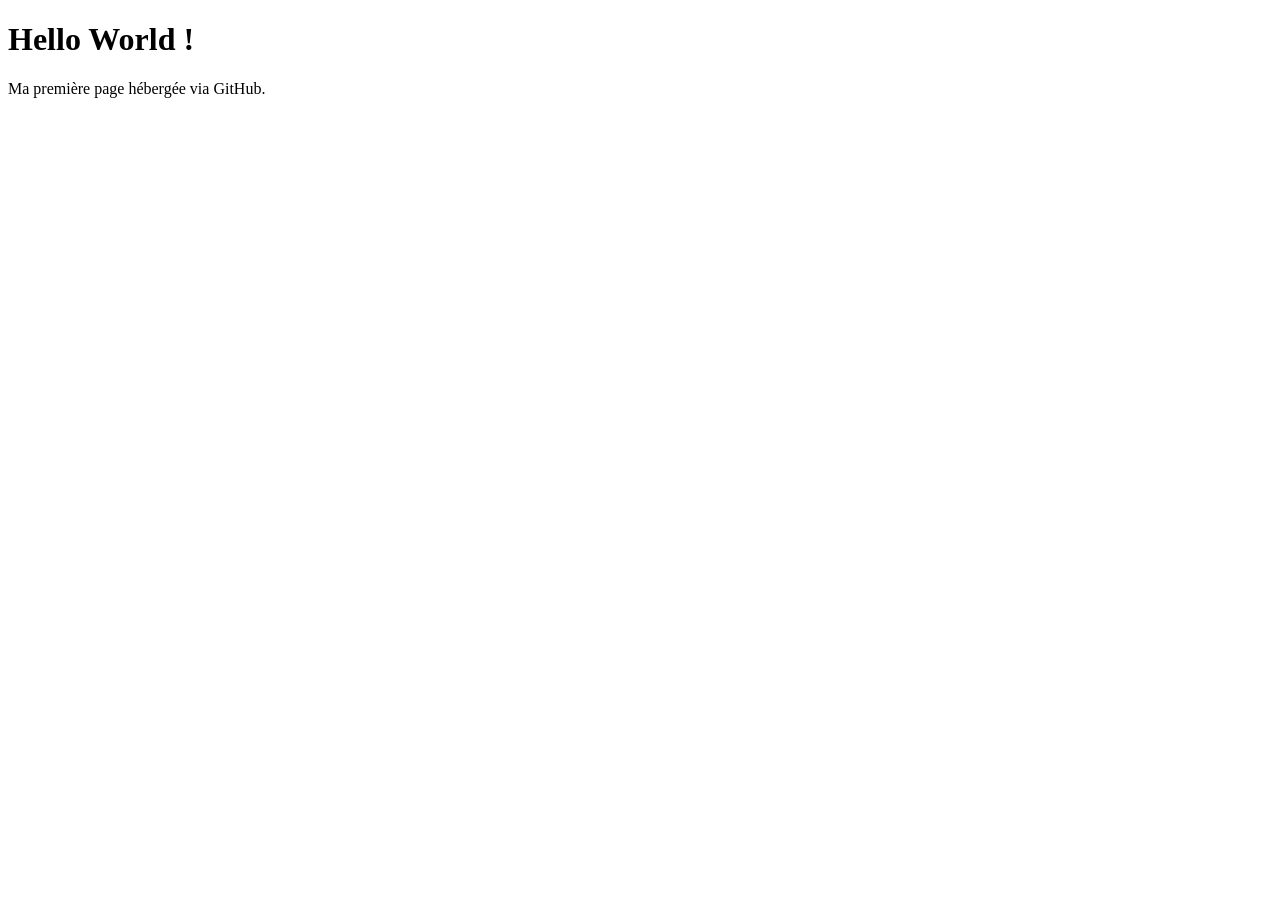
==== index.html @ 26445dfd "Create index.html" ====
<!DOCTYPE html>
<html lang="fr">
<head>
    <meta charset="UTF-8">
    <title>Mon Site - @mlvn777</title>
</head>
<body>
    <h1>Hello World !</h1>
    <p>Ma première page hébergée via GitHub.</p>
</body>
</html>
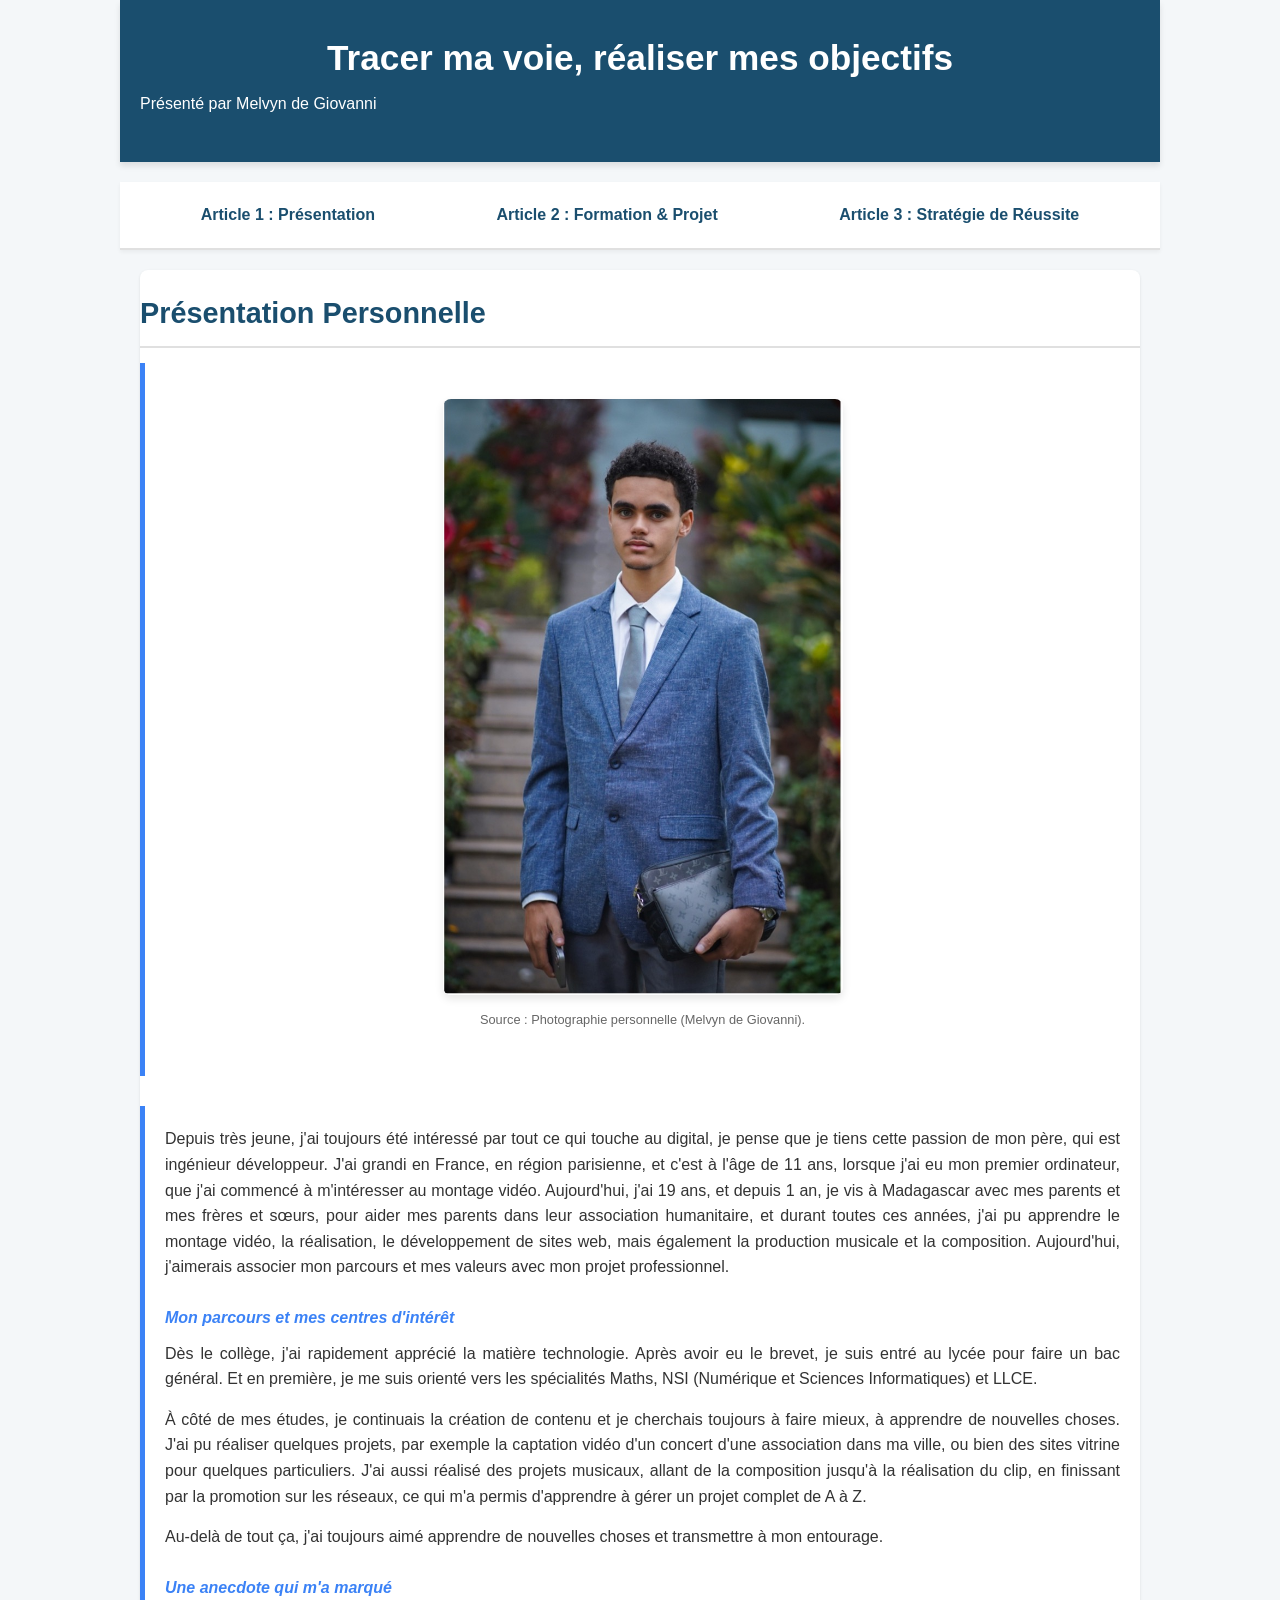
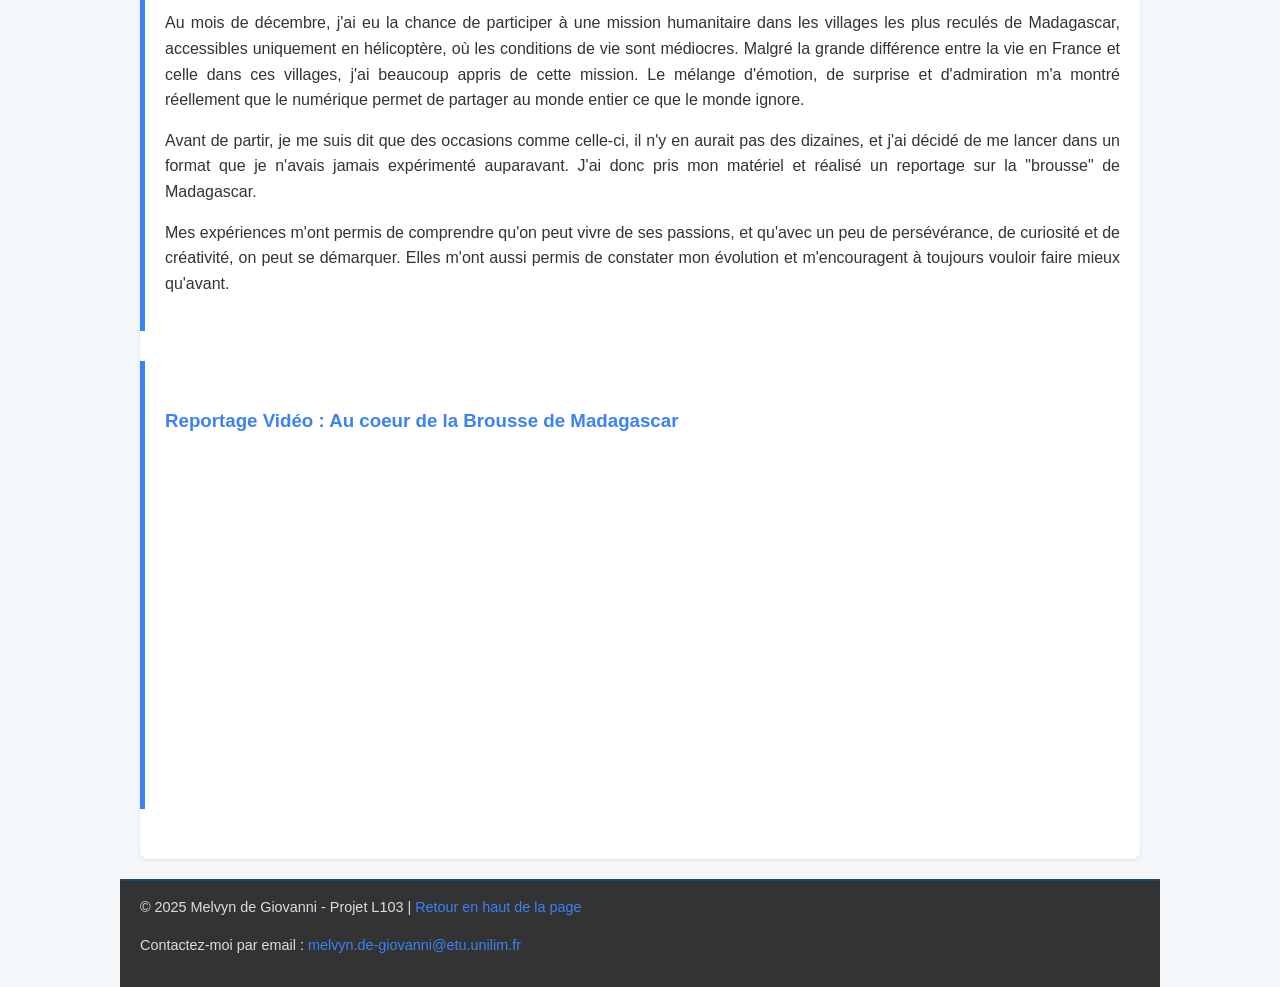
==== commit 75d11ae2: "Add files via upload" ====
--- a/index.html
+++ b/index.html
@@ -1,11 +1,138 @@
 <!DOCTYPE html>
 <html lang="fr">
-<head>
-    <meta charset="UTF-8">
-    <title>Mon Site - @mlvn777</title>
-</head>
-<body>
-    <h1>Hello World !</h1>
-    <p>Ma première page hébergée via GitHub.</p>
-</body>
+  <head>
+    <meta charset="utf-8" />
+    <title>Melvyn de Giovanni - Accueil & Article 1</title>
+    <link rel="stylesheet" href="style.css" />
+    <link rel="icon" type="image/png" href="medias/linternet.png" />
+  </head>
+
+  <body>
+    <header>
+      <h1>Tracer ma voie, réaliser mes objectifs</h1>
+      <p>Présenté par Melvyn de Giovanni</p>
+    </header>
+
+    <nav>
+      <ul>
+        <li><a href="index.html">Article 1 : Présentation</a></li>
+        <li><a href="article2.html">Article 2 : Formation & Projet</a></li>
+        <li><a href="article3.html">Article 3 : Stratégie de Réussite</a></li>
+      </ul>
+    </nav>
+
+    <section>
+      <a id="article1"></a>
+      <h2>Présentation Personnelle</h2>
+
+      <article>
+        <figure>
+          <img
+            id="image-1"
+            src="medias/image_1.jpg"
+            alt="Portrait de Melvyn de Giovanni en costume bleu"
+          />
+
+          <figcaption>
+            Source : Photographie personnelle (Melvyn de Giovanni).
+          </figcaption>
+        </figure>
+      </article>
+
+      <article>
+        <p>
+          Depuis très jeune, j'ai toujours été intéressé par tout ce qui touche
+          au digital, je pense que je tiens cette passion de mon père, qui est
+          ingénieur développeur. J'ai grandi en France, en région parisienne, et
+          c'est à l'âge de 11 ans, lorsque j'ai eu mon premier ordinateur, que
+          j'ai commencé à m'intéresser au montage vidéo. Aujourd'hui, j'ai 19
+          ans, et depuis 1 an, je vis à Madagascar avec mes parents et mes
+          frères et sœurs, pour aider mes parents dans leur association
+          humanitaire, et durant toutes ces années, j'ai pu apprendre le montage
+          vidéo, la réalisation, le développement de sites web, mais également
+          la production musicale et la composition. Aujourd'hui, j'aimerais
+          associer mon parcours et mes valeurs avec mon projet professionnel.
+        </p>
+
+        <h4>Mon parcours et mes centres d'intérêt</h4>
+        <p>
+          Dès le collège, j'ai rapidement apprécié la matière technologie. Après
+          avoir eu le brevet, je suis entré au lycée pour faire un bac général.
+          Et en première, je me suis orienté vers les spécialités Maths, NSI
+          (Numérique et Sciences Informatiques) et LLCE.
+        </p>
+
+        <p>
+          À côté de mes études, je continuais la création de contenu et je
+          cherchais toujours à faire mieux, à apprendre de nouvelles choses.
+          J'ai pu réaliser quelques projets, par exemple la captation vidéo d'un
+          concert d'une association dans ma ville, ou bien des sites vitrine
+          pour quelques particuliers. J'ai aussi réalisé des projets musicaux,
+          allant de la composition jusqu'à la réalisation du clip, en finissant
+          par la promotion sur les réseaux, ce qui m'a permis d'apprendre à
+          gérer un projet complet de A à Z.
+        </p>
+
+        <p>
+          Au-delà de tout ça, j'ai toujours aimé apprendre de nouvelles choses
+          et transmettre à mon entourage.
+        </p>
+
+        <h4>Une anecdote qui m'a marqué</h4>
+        <p>
+          Au mois de décembre, j'ai eu la chance de participer à une mission
+          humanitaire dans les villages les plus reculés de Madagascar,
+          accessibles uniquement en hélicoptère, où les conditions de vie sont
+          médiocres. Malgré la grande différence entre la vie en France et celle
+          dans ces villages, j'ai beaucoup appris de cette mission. Le mélange
+          d'émotion, de surprise et d'admiration m'a montré réellement que le
+          numérique permet de partager au monde entier ce que le monde ignore.
+        </p>
+
+        <p>
+          Avant de partir, je me suis dit que des occasions comme celle-ci, il
+          n'y en aurait pas des dizaines, et j'ai décidé de me lancer dans un
+          format que je n'avais jamais expérimenté auparavant. J'ai donc pris
+          mon matériel et réalisé un reportage sur la "brousse" de Madagascar.
+        </p>
+
+        <p>
+          Mes expériences m'ont permis de comprendre qu'on peut vivre de ses
+          passions, et qu'avec un peu de persévérance, de curiosité et de
+          créativité, on peut se démarquer. Elles m'ont aussi permis de
+          constater mon évolution et m'encouragent à toujours vouloir faire
+          mieux qu'avant.
+        </p>
+      </article>
+      <article>
+        <a id="video-externe"></a>
+        <h3>Reportage Vidéo : Au coeur de la Brousse de Madagascar</h3>
+        <div style="text-align: center; margin-bottom: 20px">
+          <iframe
+            width="560"
+            height="315"
+            src="https://www.youtube.com/embed/q-FvTgVx8nc?si=jCD6-zGF_3jzUpAq"
+            title="YouTube video player"
+            frameborder="0"
+            allow="accelerometer; autoplay; clipboard-write; encrypted-media; gyroscope; picture-in-picture; web-share"
+            referrerpolicy="strict-origin-when-cross-origin"
+            allowfullscreen
+          ></iframe>
+        </div>
+      </article>
+    </section>
+
+    <footer>
+      <p>
+        &#169; 2025 Melvyn de Giovanni - Projet L103 |
+        <a href="#article1">Retour en haut de la page</a>
+      </p>
+      <p>
+        Contactez-moi par email :
+        <a href="mailto:melvyn.de-giovanni@etu.unilim.fr"
+          >melvyn.de-giovanni@etu.unilim.fr</a
+        >
+      </p>
+    </footer>
+  </body>
 </html>
--- a/style.css
+++ b/style.css
@@ -0,0 +1,198 @@
+/* Réinitialisation de base : supprime les marges et paddings par défaut des navigateurs */
+body,
+h1,
+h2,
+h3,
+h4,
+p,
+ul,
+ol,
+li,
+table {
+  margin: 0;
+  padding: 0;
+}
+
+/* Style appliqué à l'ensemble du BODY pour définir l'apparence générale du site */
+body {
+  font-family: "Segoe UI", Tahoma, Geneva, Verdana, sans-serif;
+  line-height: 1.6;
+  color: #333;
+  background-color: #f4f7f9;
+  font-size: 16px;
+}
+
+/* pour centrer le contenu et limiter la largeur sur grands écrans */
+header,
+nav,
+section,
+footer {
+  max-width: 1000px;
+  margin-left: auto;
+  margin-right: auto;
+  padding: 0 20px;
+}
+
+/* HEADER : En-tête de la page */
+header {
+  background-color: #1a4e6e;
+  color: #ffffff;
+  padding: 30px 20px;
+  text-align: center;
+  box-shadow: 0 4px 6px rgba(0, 0, 0, 0.1);
+  margin-bottom: 20px;
+}
+
+header h1 {
+  font-size: 2.2em;
+  margin-bottom: 5px;
+}
+
+/* Barre de navigation */
+nav {
+  background-color: #ffffff;
+  border-bottom: 2px solid #e0e0e0;
+  margin-bottom: 20px;
+  box-shadow: 0 2px 4px rgba(0, 0, 0, 0.05); /* petite ombre */
+}
+
+nav ul {
+  list-style: none;
+  display: flex; /* pour aligner les liens horizontalement */
+  justify-content: space-around;
+  padding: 10px 0;
+}
+
+nav a {
+  text-decoration: none;
+  color: #1a4e6e;
+  font-weight: bold;
+  padding: 10px 15px;
+  display: block;
+  transition: background-color 0.3s, color 0.3s; /* Transition pour l'effet hover */
+}
+
+/* Effet au survol des liens de navigation */
+nav a:hover {
+  background-color: #3b82f6; /* Couleur au survol */
+  color: #ffffff;
+  border-radius: 4px;
+}
+
+/* Conteneur principal des articles */
+section {
+  padding: 20px 0;
+  background-color: #ffffff;
+  border-radius: 8px; /* Bords arrondis */
+  box-shadow: 0 1px 3px rgba(0, 0, 0, 0.1); /* Ombre */
+  margin-bottom: 20px;
+}
+
+article {
+  padding: 20px;
+  border-left: 5px solid #3b82f6; /* Ligne pour séparer les articles */
+  margin-bottom: 30px;
+}
+
+/* FOOTER */
+footer {
+  background-color: #333;
+  color: #ddd;
+  text-align: center;
+  padding: 15px 20px;
+  font-size: 0.9em;
+  border-top: 2px solid #1a4e6e;
+}
+
+/* Titre principal d'article */
+h2 {
+  color: #1a4e6e;
+  font-size: 1.8em;
+  border-bottom: 2px solid #e0e0e0;
+  padding-bottom: 10px;
+  margin-bottom: 15px;
+  margin-top: 0;
+}
+
+/* Sous-titres */
+h3,
+h4 {
+  color: #3b82f6;
+  margin-top: 25px;
+  margin-bottom: 10px;
+}
+
+h4 {
+  font-style: italic;
+}
+
+/* Paragraphes */
+p {
+  margin-bottom: 15px;
+  text-align: justify; /* Justification du texte pour une présentation soignée */
+}
+
+/* Liens hypertexte généraux */
+a {
+  color: #3b82f6;
+  text-decoration: none;
+  transition: color 0.2s;
+}
+
+/* Légende des images */
+figcaption {
+  font-size: 0.8em;
+  color: #666;
+  text-align: center;
+  margin-top: 5px;
+  padding-bottom: 10px;
+}
+
+#image-1 {
+  /* Image du portrait */
+  width: 100%;
+  max-width: 400px;
+  display: block;
+  margin: 15px auto; /* Centrage */
+  border-radius: 8px;
+  box-shadow: 0 4px 8px rgba(0, 0, 0, 0.1);
+}
+
+#image-2,
+#image-3 {
+  /* Images d'illustration */
+  width: 100%;
+  max-width: 700px;
+  display: block;
+  margin: 15px auto;
+  border-radius: 8px;
+  box-shadow: 0 4px 8px rgba(0, 0, 0, 0.1);
+}
+
+/* Effet zoom sur image */
+img {
+  /* transition pour rendre l'effet de zoom fluide */
+  transition: transform 0.25s ease-in-out;
+}
+
+/* Effet de zoom au survol sur toutes les images */
+img:hover {
+  transform: scale(1.02); /* Grossissement de 2% */
+}
+
+.video-container {
+  /* Conteneur pour faciliter le centrage et ajouter un effet de carte moderne */
+  max-width: 700px;
+  margin: 30px auto;
+  box-shadow: 0 10px 25px rgba(0, 0, 0, 0.25); /* Ombre */
+  border-radius: 12px;
+  overflow: hidden;
+}
+
+.video-media {
+  /* Style appliqué à la balise <video> locale */
+  display: block;
+  width: 100%;
+  height: auto;
+  background-color: #000;
+}
